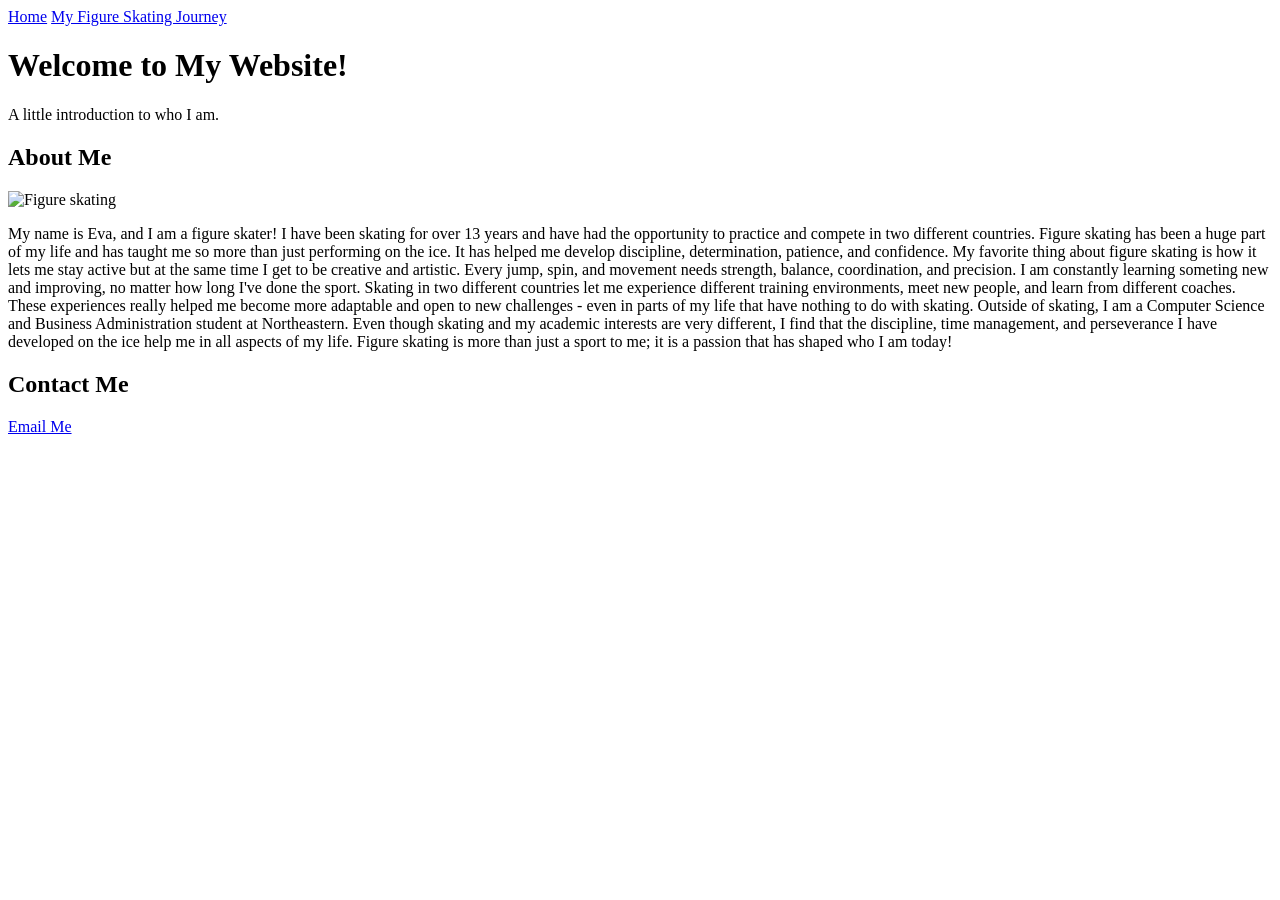
==== index.html @ f332ca4e "Create index.html" ====
<!DOCTYPE html>
<html lang="en">
<head>
    <meta charset="UTF-8">
    <meta name="viewport" content="width=device-width, initial-scale=1.0">
    <title>About Me</title>
    <link rel="stylesheet" href="styles.css">
</head>

<body>

    <!-- Navigation -->
    <nav>
        <a href="index.html">Home</a>
        <a href="about.html">My Figure Skating Journey</a>
    </nav>

    <!-- Main Content -->
    <header>
        <h1>Welcome to My Website!</h1>
        <p>A little introduction to who I am.</p>
    </header>

    <main>
        <section>
            <h2>About Me</h2>

            <img src="images/skating.jpg"
                 alt="Figure skating">

            <p>
                My name is Eva, and I am a figure skater! I have been skating for over 13 years and have had the opportunity to practice and compete in two different countries. Figure skating has been a huge part of my life and has taught me so more than just performing on the ice. It has helped me develop discipline, determination, patience, and confidence.
                My favorite thing about figure skating is how it lets me stay active but at the same time I get to be creative and artistic. Every jump, spin, and movement needs strength, balance, coordination, and precision. I am constantly learning someting new and improving, no matter how long I've done the sport.
                Skating in two different countries let me experience different training environments, meet new people, and learn from different coaches. These experiences really helped me become more adaptable and open to new challenges - even in parts of my life that have nothing to do with skating.
                Outside of skating, I am a Computer Science and Business Administration student at Northeastern. Even though skating and my academic interests are very different, I find that the discipline, time management, and perseverance I have developed on the ice help me in all aspects of my life. Figure skating is more than just a sport to me; it is a passion that has shaped who I am today!
            </p>
        </section>
    </main>

    <!-- Contact Information -->
    <footer>
        <h2>Contact Me</h2>
        <a href="mailto:paredesrioboo.e@northeastern.edu">Email Me</a>
    </footer>

</body>
</html>
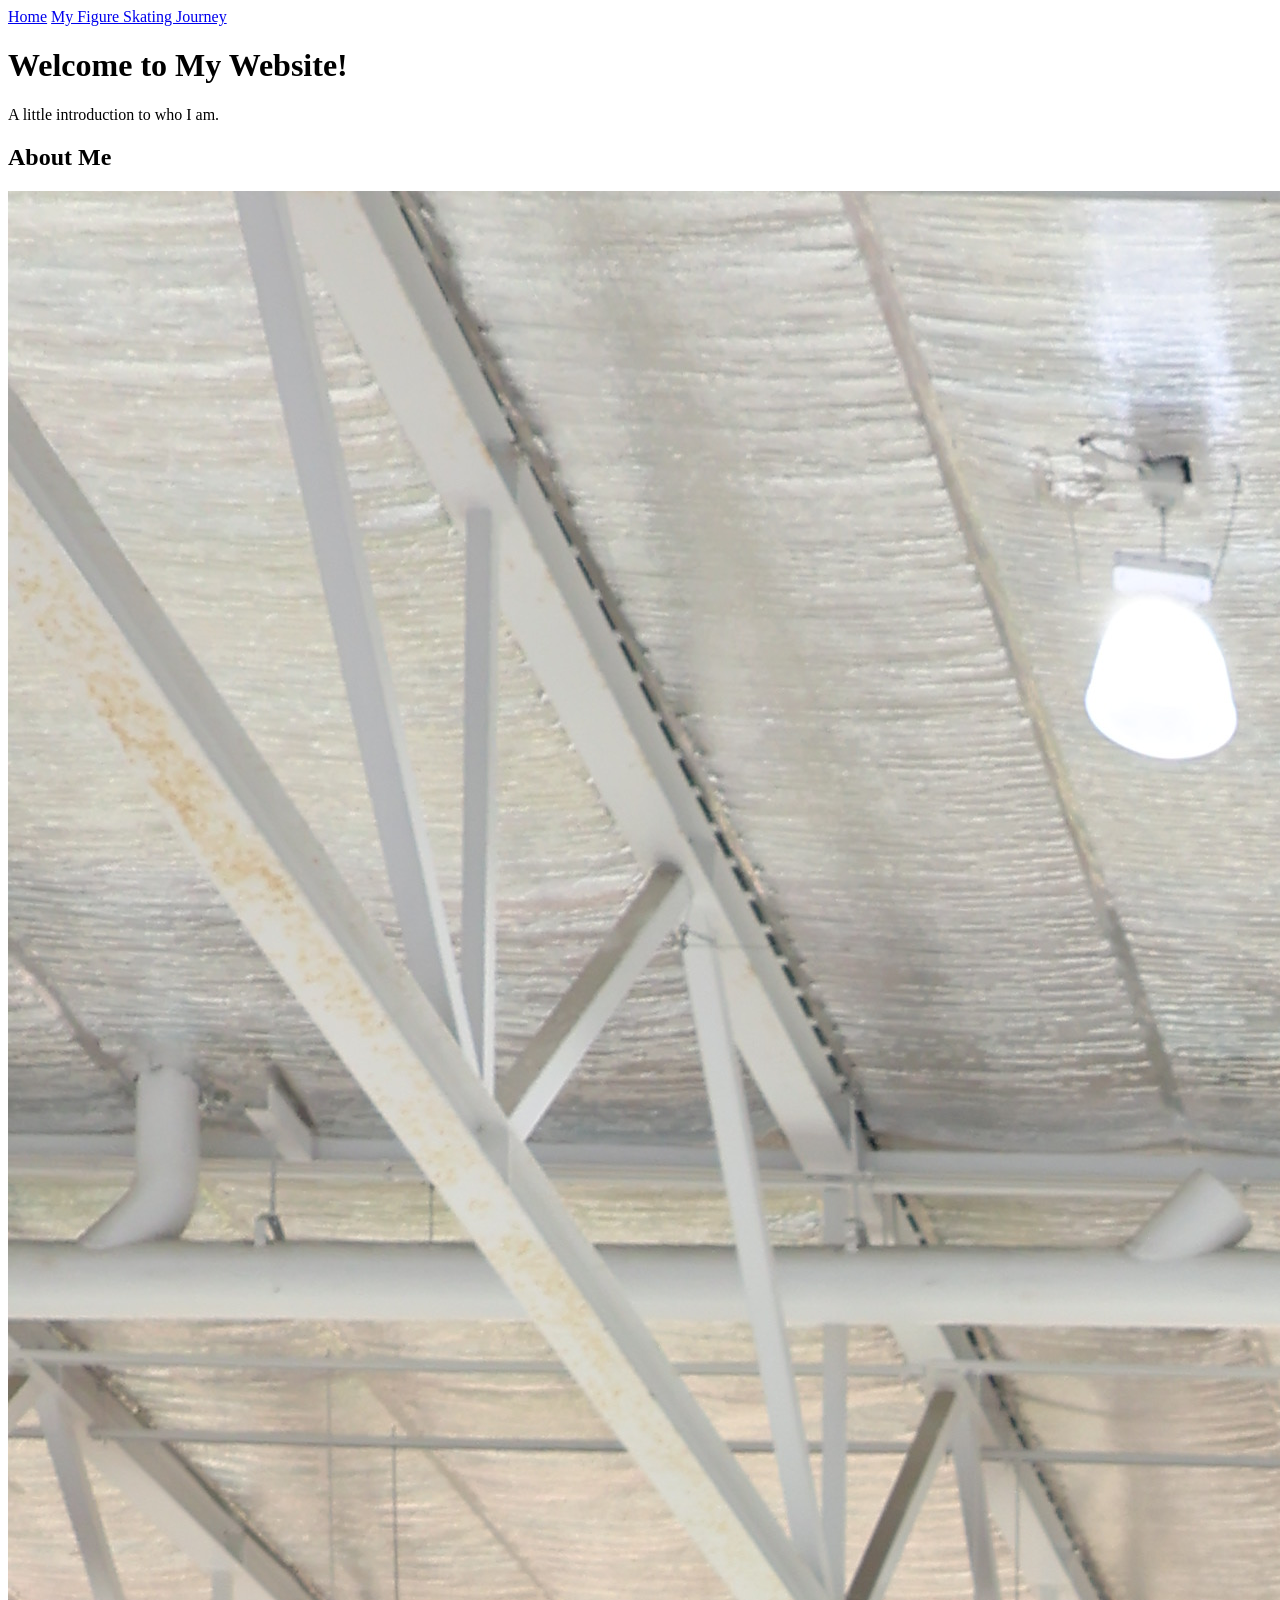
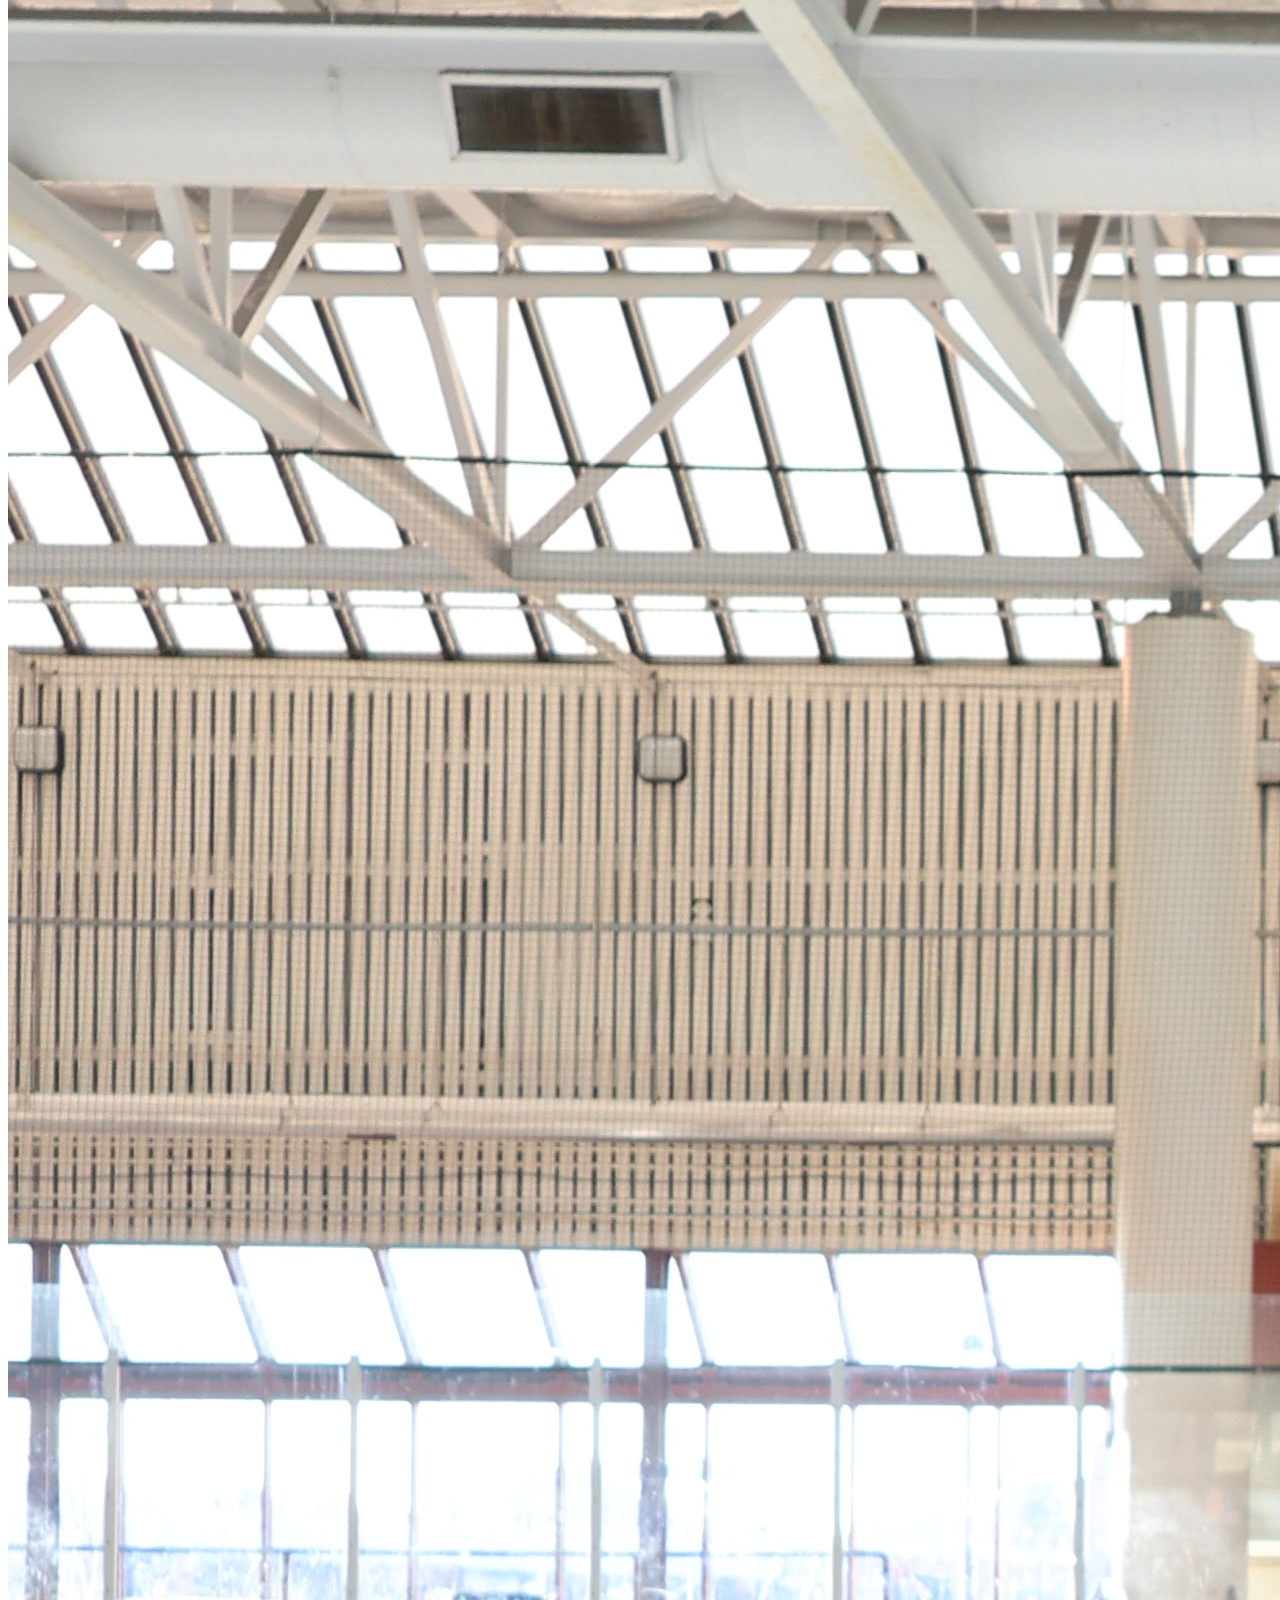
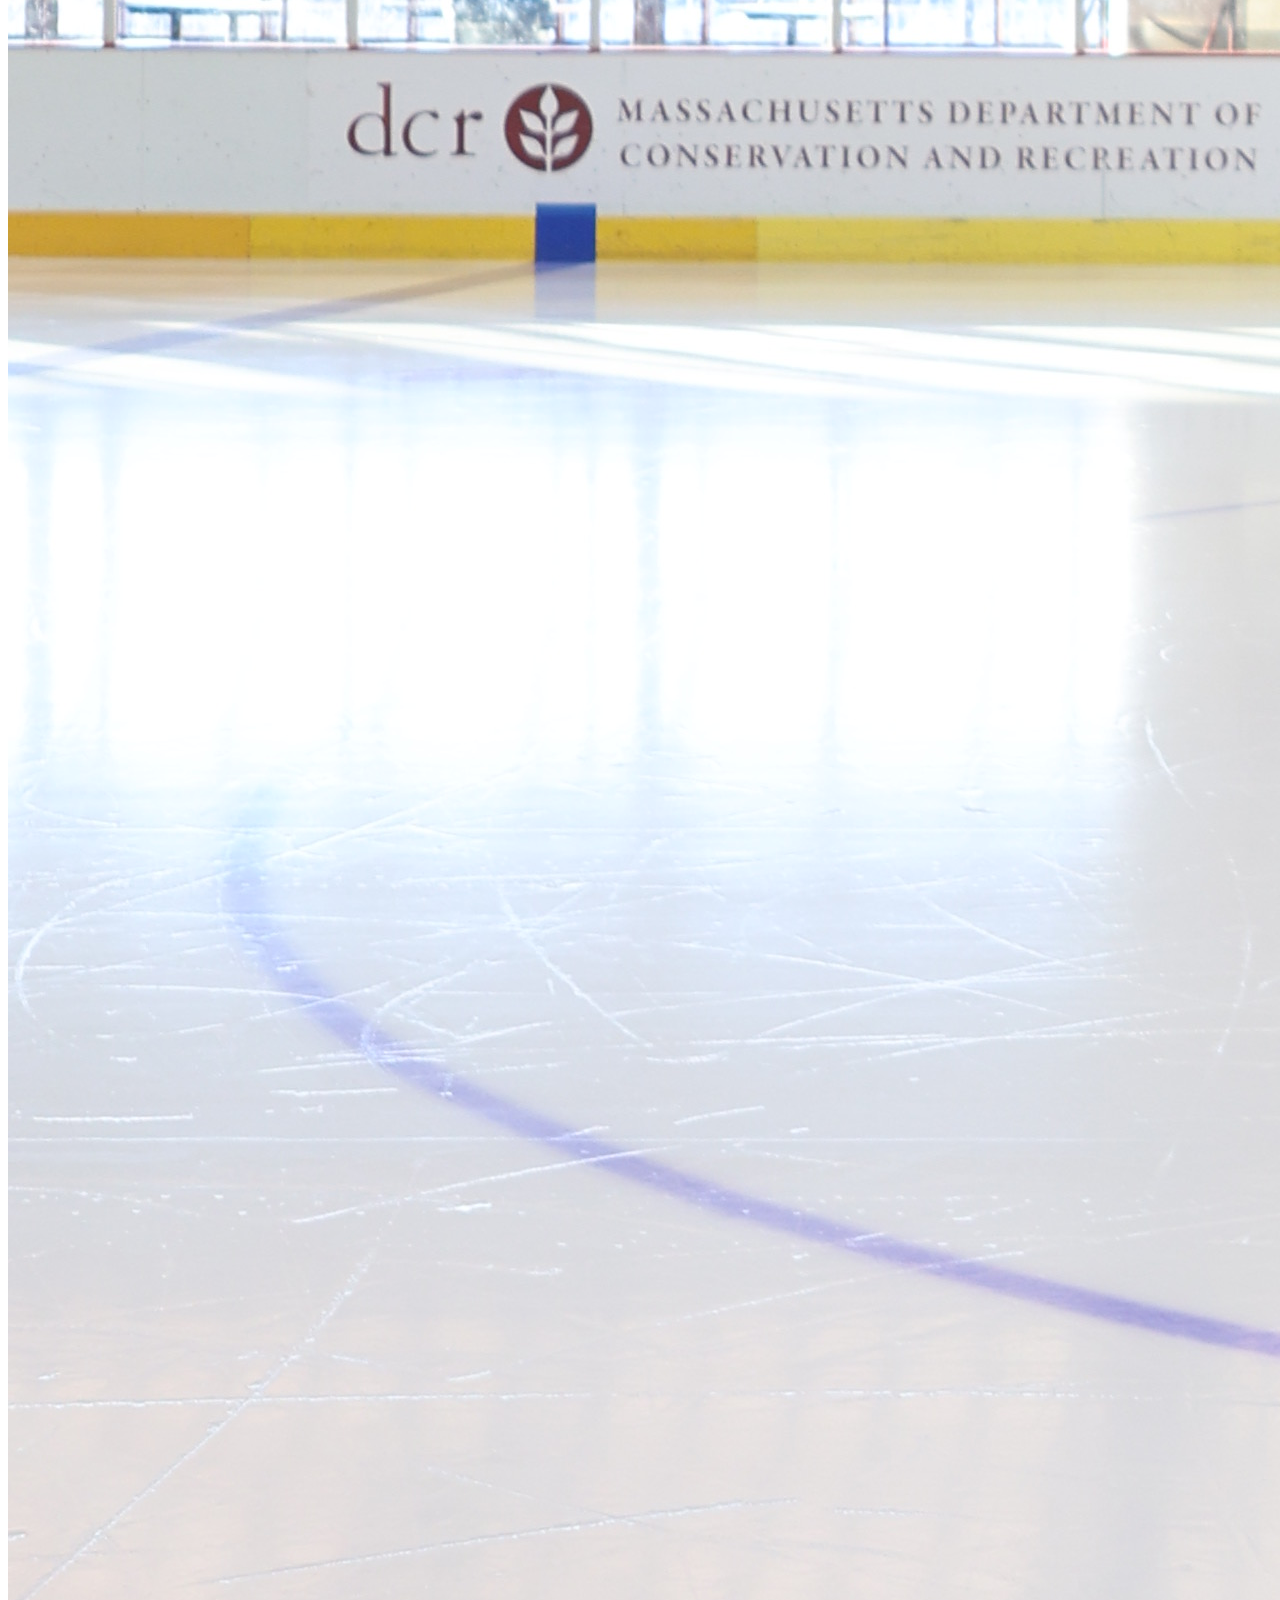
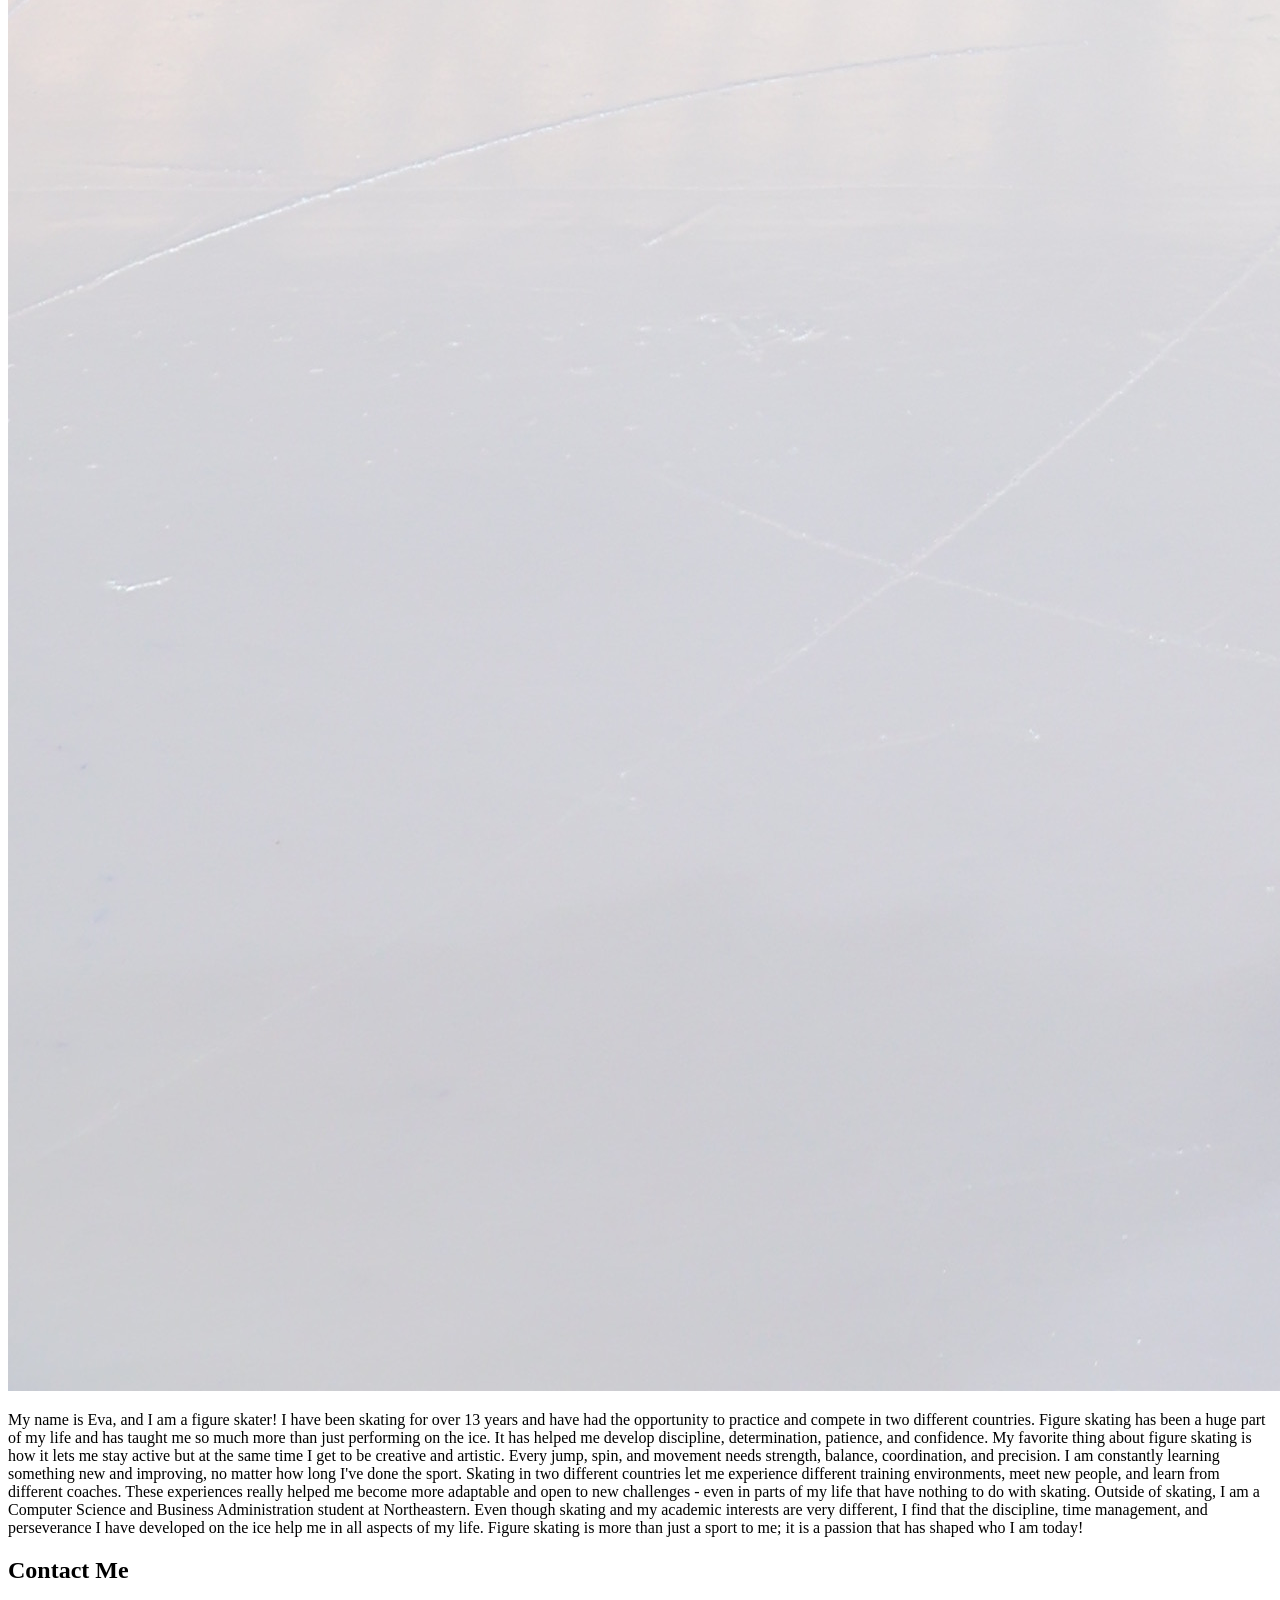
==== commit 93a03a49: "Update index.html grammar fixes" ====
--- a/index.html
+++ b/index.html
@@ -29,8 +29,8 @@
                  alt="Figure skating">
 
             <p>
-                My name is Eva, and I am a figure skater! I have been skating for over 13 years and have had the opportunity to practice and compete in two different countries. Figure skating has been a huge part of my life and has taught me so more than just performing on the ice. It has helped me develop discipline, determination, patience, and confidence.
-                My favorite thing about figure skating is how it lets me stay active but at the same time I get to be creative and artistic. Every jump, spin, and movement needs strength, balance, coordination, and precision. I am constantly learning someting new and improving, no matter how long I've done the sport.
+                My name is Eva, and I am a figure skater! I have been skating for over 13 years and have had the opportunity to practice and compete in two different countries. Figure skating has been a huge part of my life and has taught me so much more than just performing on the ice. It has helped me develop discipline, determination, patience, and confidence.
+                My favorite thing about figure skating is how it lets me stay active but at the same time I get to be creative and artistic. Every jump, spin, and movement needs strength, balance, coordination, and precision. I am constantly learning something new and improving, no matter how long I've done the sport.
                 Skating in two different countries let me experience different training environments, meet new people, and learn from different coaches. These experiences really helped me become more adaptable and open to new challenges - even in parts of my life that have nothing to do with skating.
                 Outside of skating, I am a Computer Science and Business Administration student at Northeastern. Even though skating and my academic interests are very different, I find that the discipline, time management, and perseverance I have developed on the ice help me in all aspects of my life. Figure skating is more than just a sport to me; it is a passion that has shaped who I am today!
             </p>
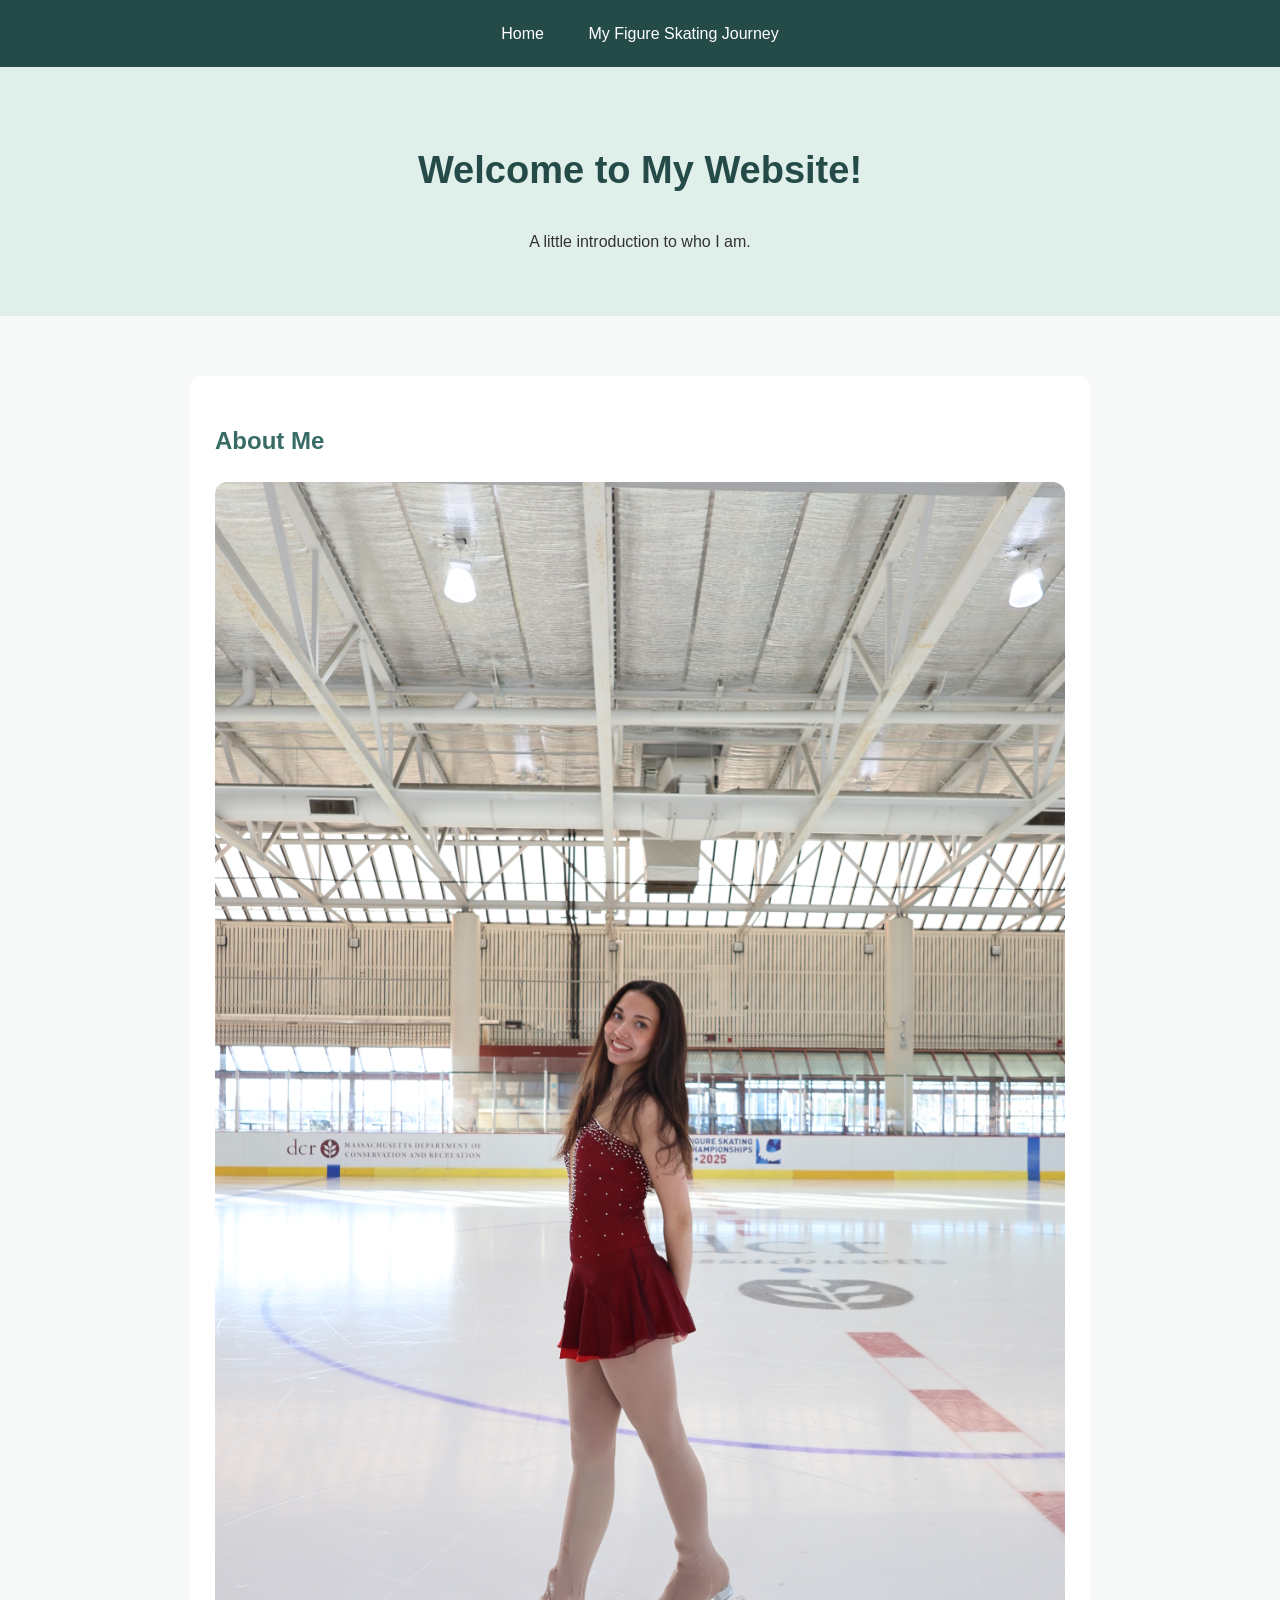
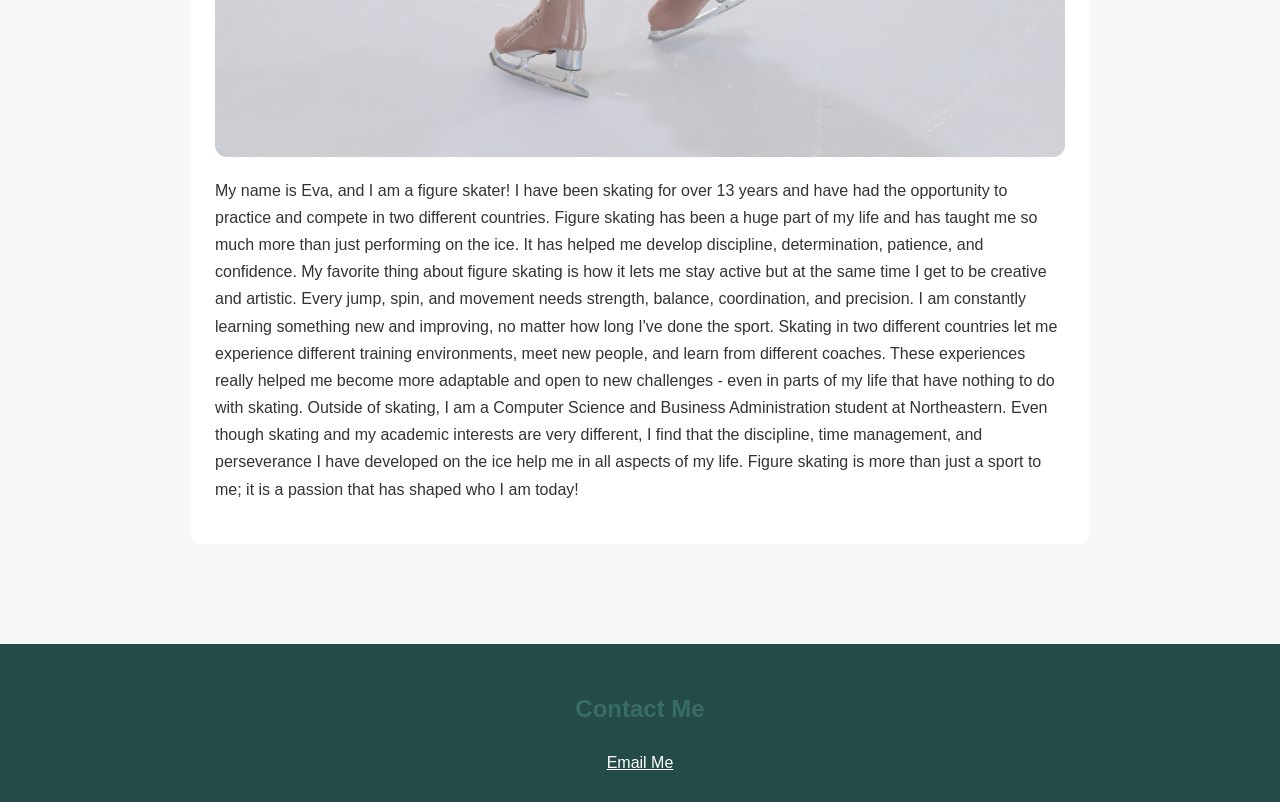
==== commit c0585810: "Update index.html" ====
--- a/index.html
+++ b/index.html
@@ -4,7 +4,7 @@
     <meta charset="UTF-8">
     <meta name="viewport" content="width=device-width, initial-scale=1.0">
     <title>About Me</title>
-    <link rel="stylesheet" href="styles.css">
+    <link rel="stylesheet" href="style.css">
 </head>
 
 <body>
--- a/style.css
+++ b/style.css
@@ -0,0 +1,78 @@
+
+
+body {
+    font-family: Arial, sans-serif;
+    background-color: #F7F9F8;
+    color: #333333;
+    margin: 0;
+    line-height: 1.7;
+}
+
+/* Navigation bar */
+nav {
+    background-color: #244B48;
+    padding: 20px;
+    text-align: center;
+}
+
+nav a {
+    color: white;
+    text-decoration: none;
+    margin: 0 20px;
+    font-weight: 500;
+}
+
+nav a:hover {
+    color: #A9D5CC;
+}
+
+/* Page header */
+header {
+    background-color: #E1EFEB;
+    padding: 45px 20px;
+    text-align: center;
+}
+
+h1 {
+    color: #244B48;
+    font-size: 38px;
+}
+
+h2 {
+    color: #386C65;
+}
+
+/* Main content */
+main {
+    max-width: 900px;
+    margin: 40px auto;
+    padding: 20px;
+}
+
+section {
+    margin-bottom: 40px;
+    padding: 25px;
+    background-color: white;
+    border-radius: 12px;
+}
+
+/* Images */
+img {
+    max-width: 100%;
+    height: auto;
+    border-radius: 12px;
+    display: block;
+    margin: 20px auto;
+}
+
+/* Footer */
+footer {
+    background-color: #244B48;
+    color: white;
+    text-align: center;
+    padding: 25px;
+}
+
+footer a {
+    color: white;
+}
